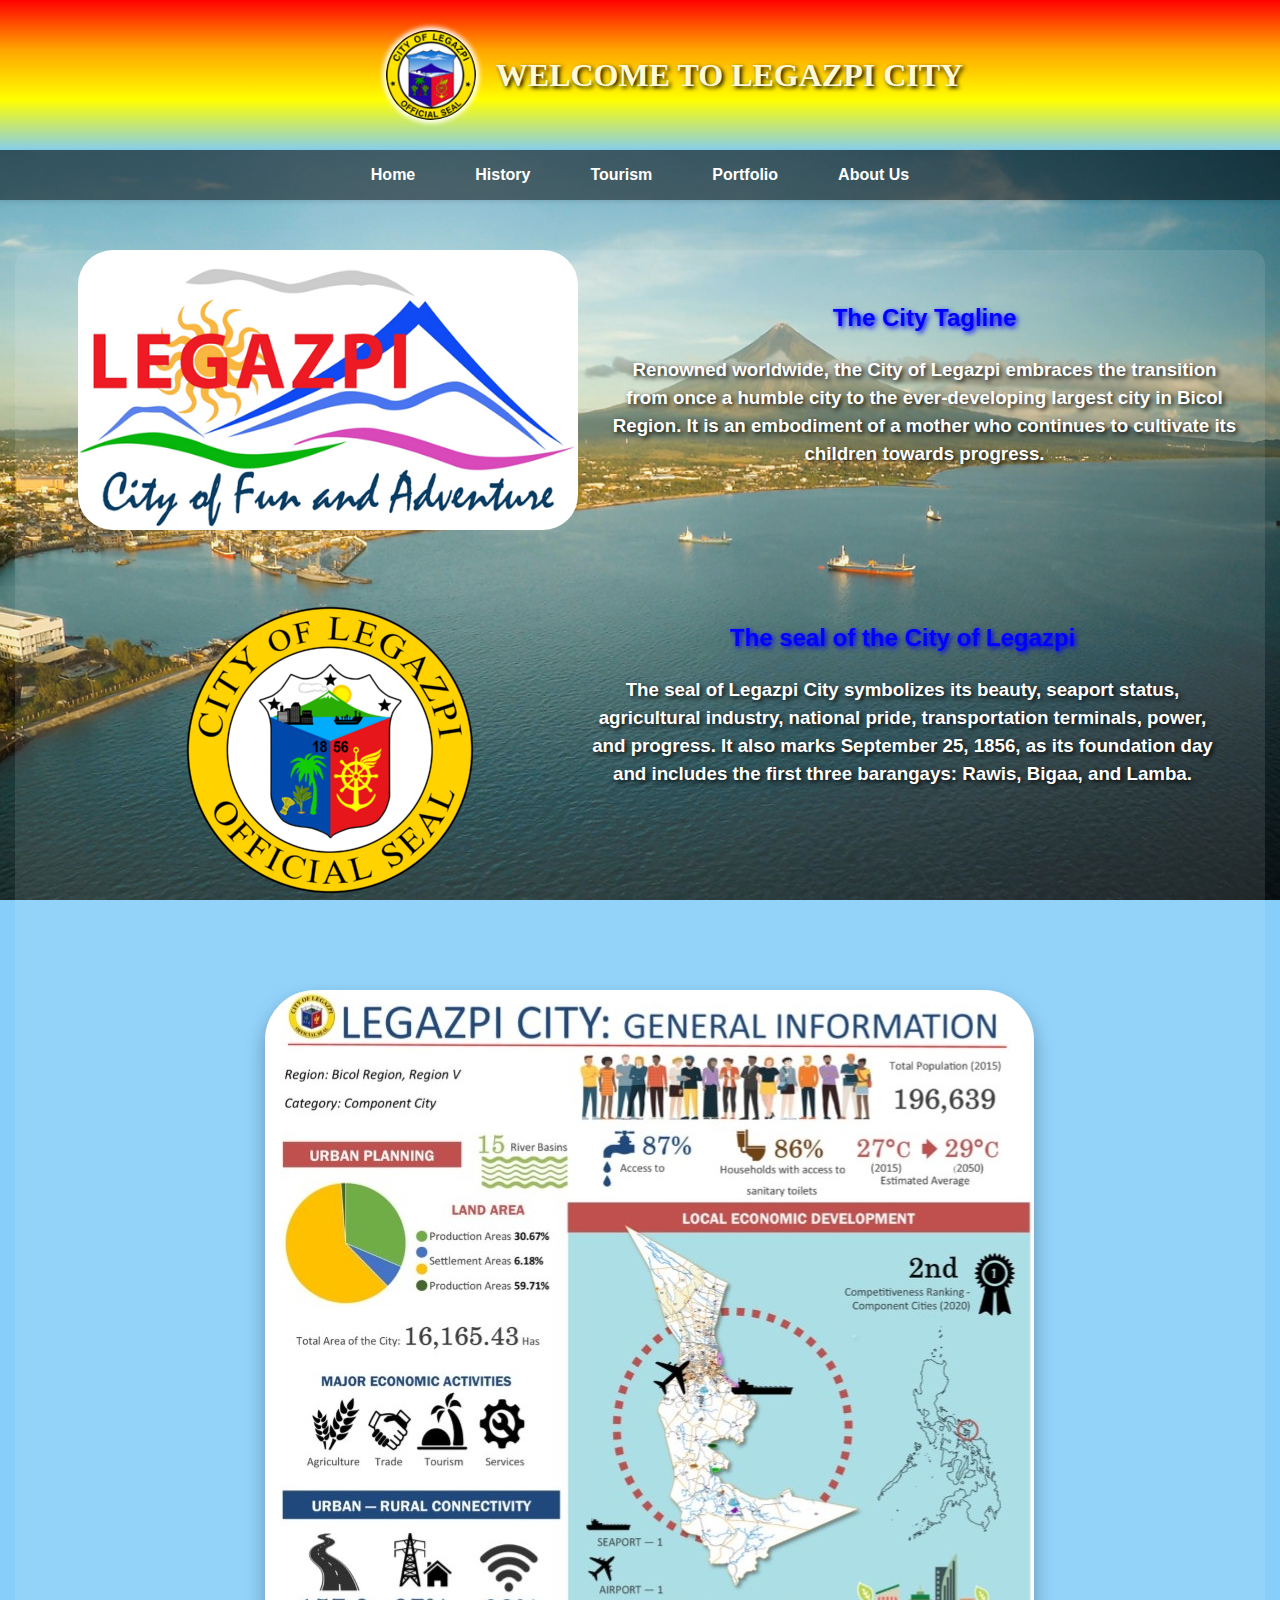
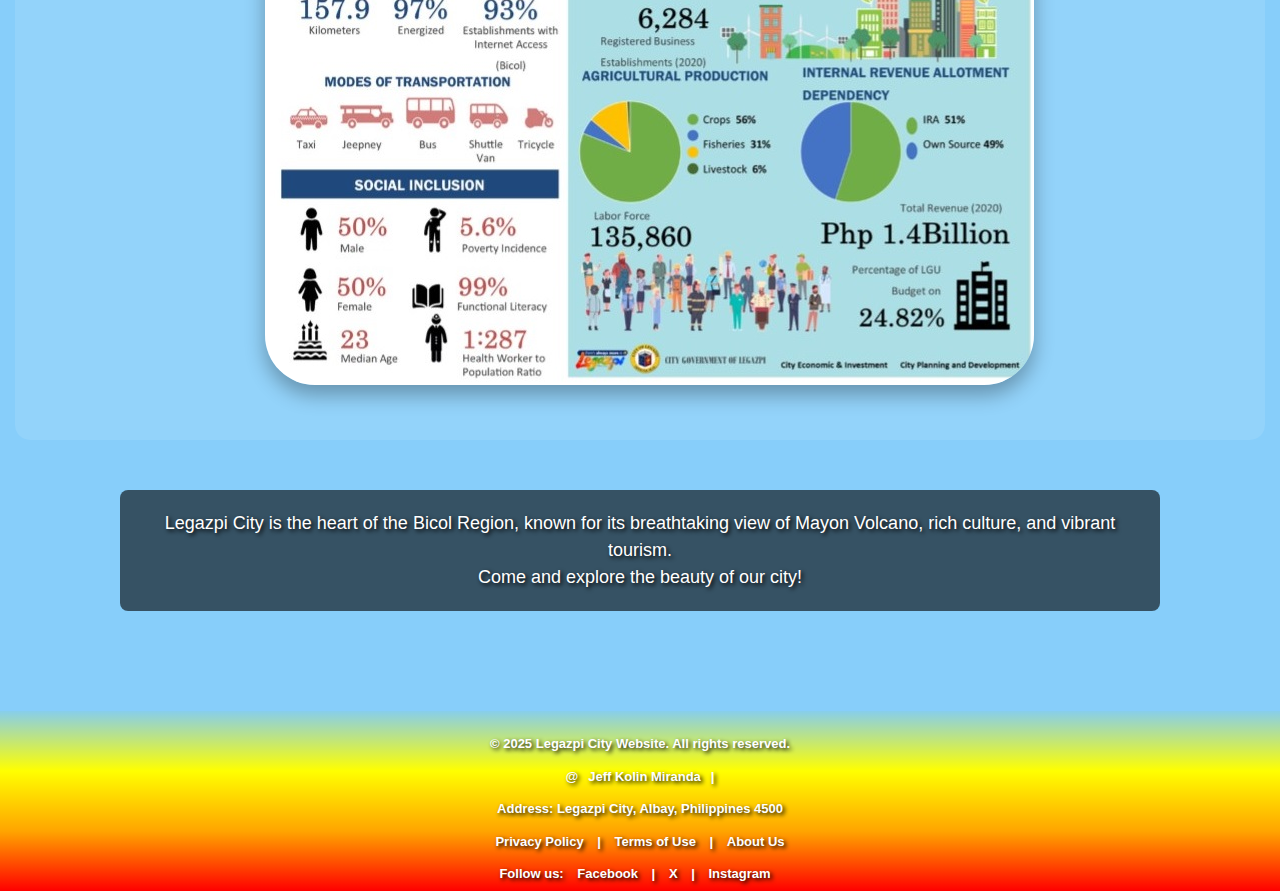
==== about.html @ 15bf1db8 "Add files via upload" ====
<!DOCTYPE html>
<html>
<head>
    <meta charset="UTF-8">
    <title>About Us | Legazpi City</title>
    <link rel="icon" href="images/logo.png" type="image/png">
    <link rel="stylesheet" href="css/style.css">
    <!-- Laog -->
    <style>
    #middle {
    margin-top: 50px;
    border-radius: 15px;
    width: 1250px;
    height: 1790px;
    background: rgba(255, 255, 255, 0.1);
}
    #imgzenter{
        width: 100%;
        height: 1100px;
    }

    #imgzenter img{
        float: center;
        border-radius: 50px;
        margin-top: 80px;
        margin-left: 250px;
        transition: transform 0.5s;
        box-shadow: 0 10px 20px rgba(0, 0, 0, 0.3);
        transition: transform 0.5s, box-shadow 0.3s;
    }
    #imgzenter img:hover{
        transform: scale(1.05);
        box-shadow: 0 15px 30px rgba(0, 0, 0, 0.5);
    }
    #imgzenter1{
        width: 100%;
        height: 350px;
    }
    #imgzenter1 img{
        border-radius: 35px;
        width: 40%;
        height: 80%;
        margin-left: 5%;
        transition: filter 0.5s;
    }

    #imgzenter1 img:hover{
        filter: brightness(1.1);
    }
    #zentertext{
        margin-right: 28px;
        margin-top: 30px;
        width: 50%;
        height: 280px;
        float: right;
    }
    #zentertext h2{
        color: blue;
        text-shadow: 2px 2px 5px blue;
        text-align: center;
        font-family: Comic Sans MS, Garamond, Arial;
    }
     #zentertext h3{
        color: white;
        text-shadow: 2px 2px 5px black;
        text-align: center;
        font-family: Comic Sans MS, Garamond, Arial;
    }
    #zenterlast{
        width: 100%;
        height: 310px;
    }
    #zenterlast img{
        margin-left: 165px;
        transition: filter 0.5s;
    }
     #zenterlast img:hover{
        filter: brightness(1.6);
    }
    #zentertext2{
        width: 50%;
        height: 80%;
        float: right;
        margin-right: 50px;
        font-family: Comic Sans MS, Garamond, Arial;
    }
    #zentertext2 h2{
        color: blue;
        text-align: center;
        text-shadow: 2px 2px 5px blue;
        font-family: Comic Sans MS, Garamond, Arial;
    }
    #zentertext2 h3{
        color: white;
        text-align: center;
        text-shadow: 2px 2px 5px black;
        font-family: Comic Sans MS, Garamond, Arial;
    }


    </style>
</head>
<body>

    <div id="Whole">
        <!-- Header Section -->
        <header id="Header">
            <div id="uphead"> 
                <img id="headlogo" src="images/logo.png" alt="Legazpi City Logo">
                <div id="sidetext">WELCOME TO LEGAZPI CITY</div>
            </div>
        </header>

        <!-- Navigation Bar -->
        <nav id="topnav"> 
            <ul id="boxtext">
                <li><a href="home.html" class="active">Home</a></li>
                <li><a href="history.html">History</a></li>
                <li><a href="tourism.html">Tourism</a></li>
                <li><a href="Portfolio.html">Portfolio</a></li>
                <li><a href="about.html">About Us</a></li>
            </ul>
        </nav>

        <!-- Main Content -->
        <div>
            <div id="middle">
                <div id="Box"> 
                    <div id="imgzenter1"> <img src="images/sidelega.png"> <div id="zentertext"> <h2>The City Tagline</h2><h3>Renowned worldwide, the City of Legazpi embraces the transition from once a humble city to the ever-developing largest city in Bicol Region. It is an embodiment of a mother who continues to cultivate its children towards progress.
</h3></div> </div>
                <div id="zenterlast"> <img src="images/logoph.png"> <div id="zentertext2"> <h2> The seal of the City of Legazpi <h2> <h3> The seal of Legazpi City symbolizes its beauty, seaport status, agricultural industry, national pride, transportation terminals, power, and progress. It also marks September 25, 1856, as its foundation day and includes the first three barangays: Rawis, Bigaa, and Lamba.</h3></div></div>
                <div id="imgzenter"> <img src="images/about.jpg"> </div>
                </div>
              </div>
            <div id="full"> 
                <p id="intro">
                    Legazpi City is the heart of the Bicol Region, known for its breathtaking view of Mayon Volcano, 
                    rich culture, and vibrant tourism. <br> Come and explore the beauty of our city!
                </p>
            </div>
        </div>

        <!-- Footer Section -->
        <div id="footer">
            <div id="fLeft">
                <p>© 2025 Legazpi City Website. All rights reserved.</p>
                <p>@<a href="https://www.facebook.com/jeffkolin.miranda">Jeff Kolin Miranda</a>|</p>
                <p>Address: Legazpi City, Albay, Philippines 4500</p>
                <p>
                    <a href="#">Privacy Policy</a> | 
                    <a href="#">Terms of Use</a> | 
                    <a href="#">About Us</a>
                </p>
                <p>
                    Follow us: 
                    <a href="https://www.facebook.com" target="_blank">Facebook</a> | 
                    <a href="https://x.com/" target="_blank">X</a> | 
                    <a href="https://www.instagram.com" target="_blank">Instagram</a>
                </p>
            </div>
        </div>
    </div>

</body>
</html>
---- css/style.css ----
/* General Styles */ /* color block first */
body {
    line-height: 1.5;
    margin: 0;
    font-family: Arial, sans-serif;
    background: url("../images/back.jpg") no-repeat center fixed;
    background-size: cover;
    background-color: lightskyblue;
}

/* Main */
#Whole {
    max-width: 1350px;
    margin: auto;
    display: flex;
    flex-direction: column;
    align-items: center;
}


/* Header */
#Header {
    width: 100%;
}

#uphead {
    width: 1329px;
    height: 130px;
    background: linear-gradient(to bottom, red, orange, yellow, skyblue);
    display: flex;
    align-items: center;
    justify-content: center;
    padding: 10px;
}

/* Logo */
#headlogo {
    width: 90px;
    height: 90px;
    box-shadow: 0px 0px 5px 3px white; /* glow likod */
    border-radius: 50%;
    transition: all 0.3s;
}

#headlogo:hover {
    box-shadow: 0px 0px 8px 5px white;  /* nairo ma glow */ /* shadow: hori, verti, blur, spread rad, color*/
    cursor: pointer;
}

#headlogo:active {
    transform: scale(0.95);
}

#sidetext {
    font-family: Garamond, serif;
    color: #fff9d6; /* Pale */
    font-weight: bold;
    font-size: 32px;
    text-shadow: 2px 2px 4px black; /* h-offset v-offset blur spread color */
    margin-left: 20px;
}


/* Navigation Bar */
#topnav {  /* new div nav */
    width: 100%;
    height: 50px;
    background: rgba(0, 0, 0, 0.5);
    display: flex;
    align-items: center;
    justify-content: center;
    box-shadow: 0px 2px 4px rgba(0, 0, 0, 0.1);
}

#topnav:hover {
    background: none; /* top nav hover turn none */
    transition: background 0.3s;
}

#topnav ul {
    list-style-type: none; 
    padding: 0;
    margin: 0;
    display: flex;
    gap: 20px;
}

#topnav ul li {
    display: inline-block;  /* side by side */
}

#topnav ul li a {  
    text-decoration: none;
    color: white;
    font-weight: bold;
    padding: 14px 20px; /* top-bot  left-rig*/
    border-radius: 4px;
    transition: background-color 0.3s, color 0.5s, text-shadow 0.5s;
}

#topnav ul li a:hover {
    background-color: rgba(255, 255, 255, 0.2);
    text-shadow: 0px 5px 5px #085FC8 ;
    color: #085FC8;    
}

#topnav ul li a:active {
    background-color: rgba(255, 255, 255, 0.4);
}

/* Intro Text didnt change*/
#intro {
    font-size: 18px;
    color: white;
    text-align: center;
    text-shadow: 2px 2px 4px black;
    margin: 50px auto;
    padding: 20px;
    background: rgba(0, 0, 0, 0.6);
    border-radius: 8px;
    width: 80%;
}

#intro:hover {
    background: none;
    transition: background-color 0.3s;
    text-shadow: 2px 2px 4px #085FC8;
}

/* Footer */
#footer {
    background: linear-gradient(to top, red, orange, yellow, skyblue);
    width: 1329px;
    height: 160px;
    color: white;
    text-align: center;
    font-weight: bold;
    margin-top: 50px;
    padding: 10px;
    color: white;
    position: relative;
    text-shadow: 2px 2px 4px black;
    font-size: 13px;
}


#footer a {
    color: white;
    text-decoration: none;
    margin: 0 10px;
}

#footer a:hover {
    text-decoration: none;
    color: skyblue;
}


/* Inside */
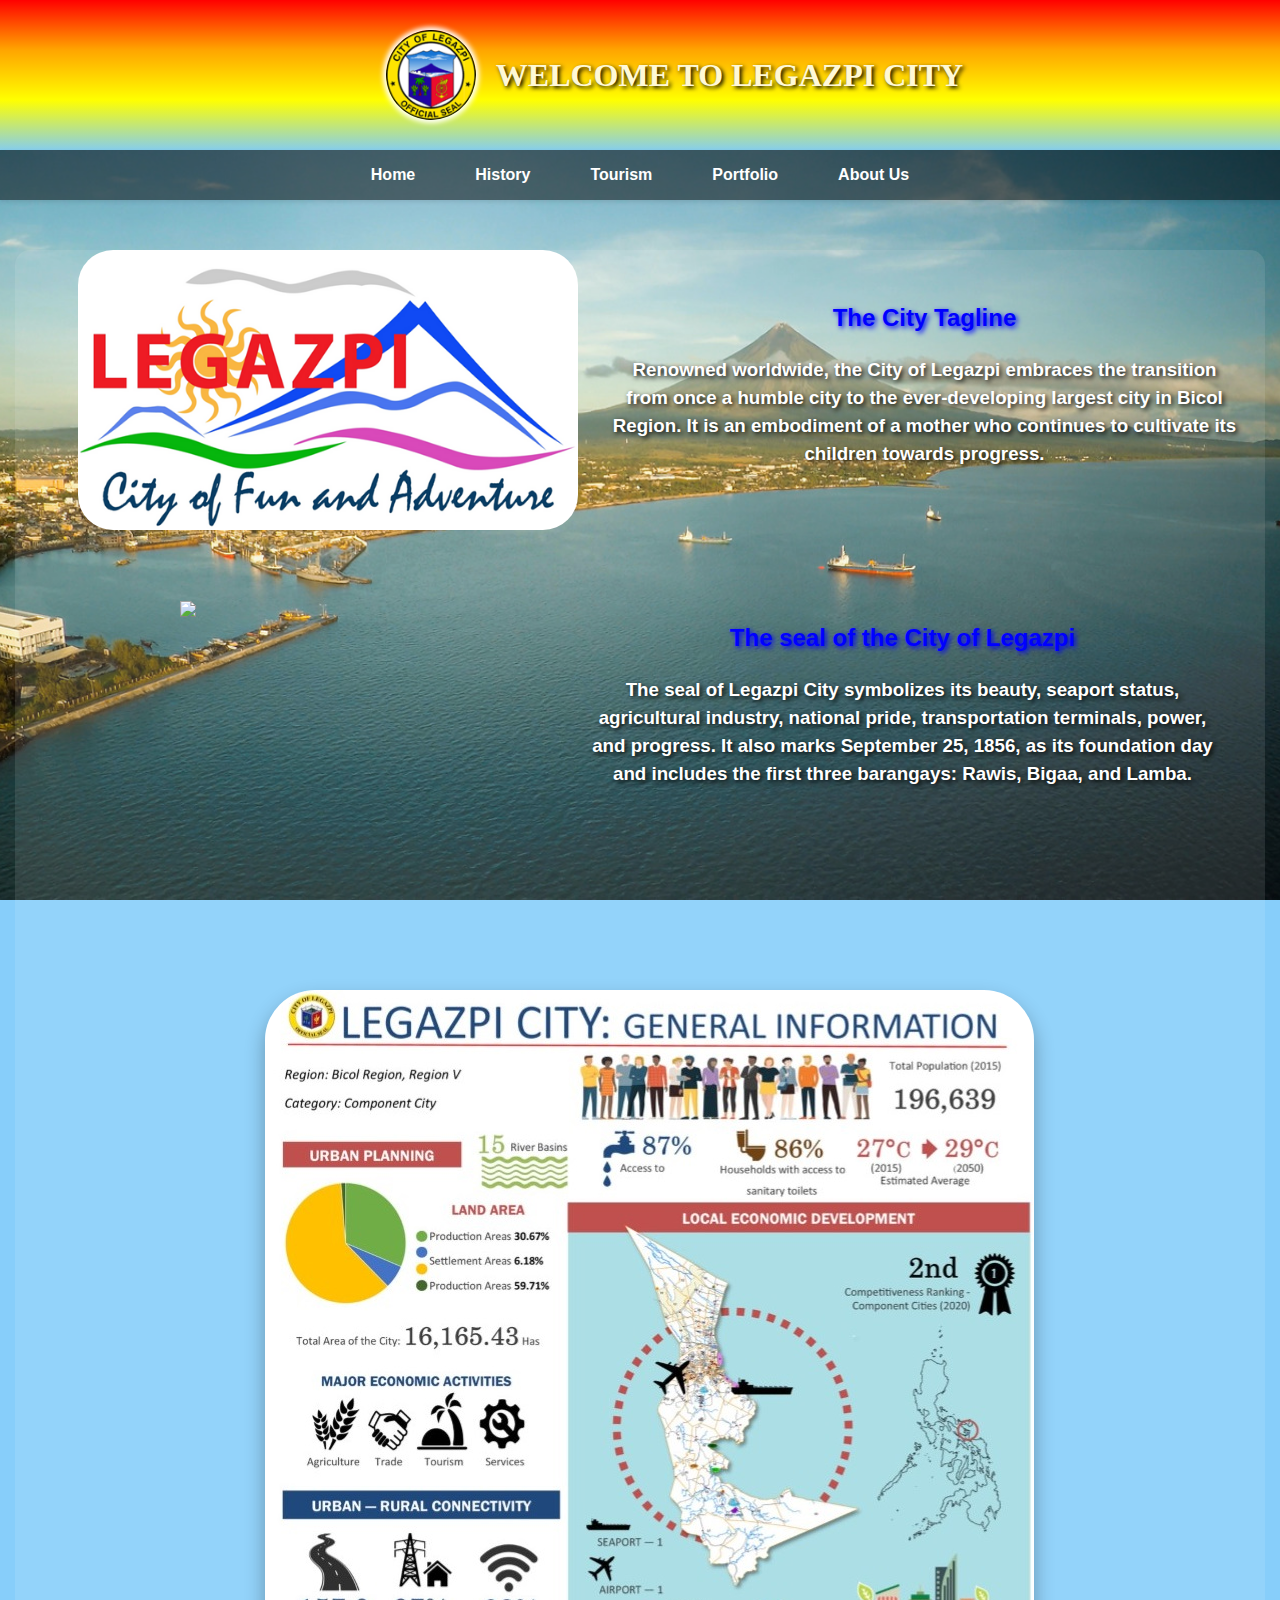
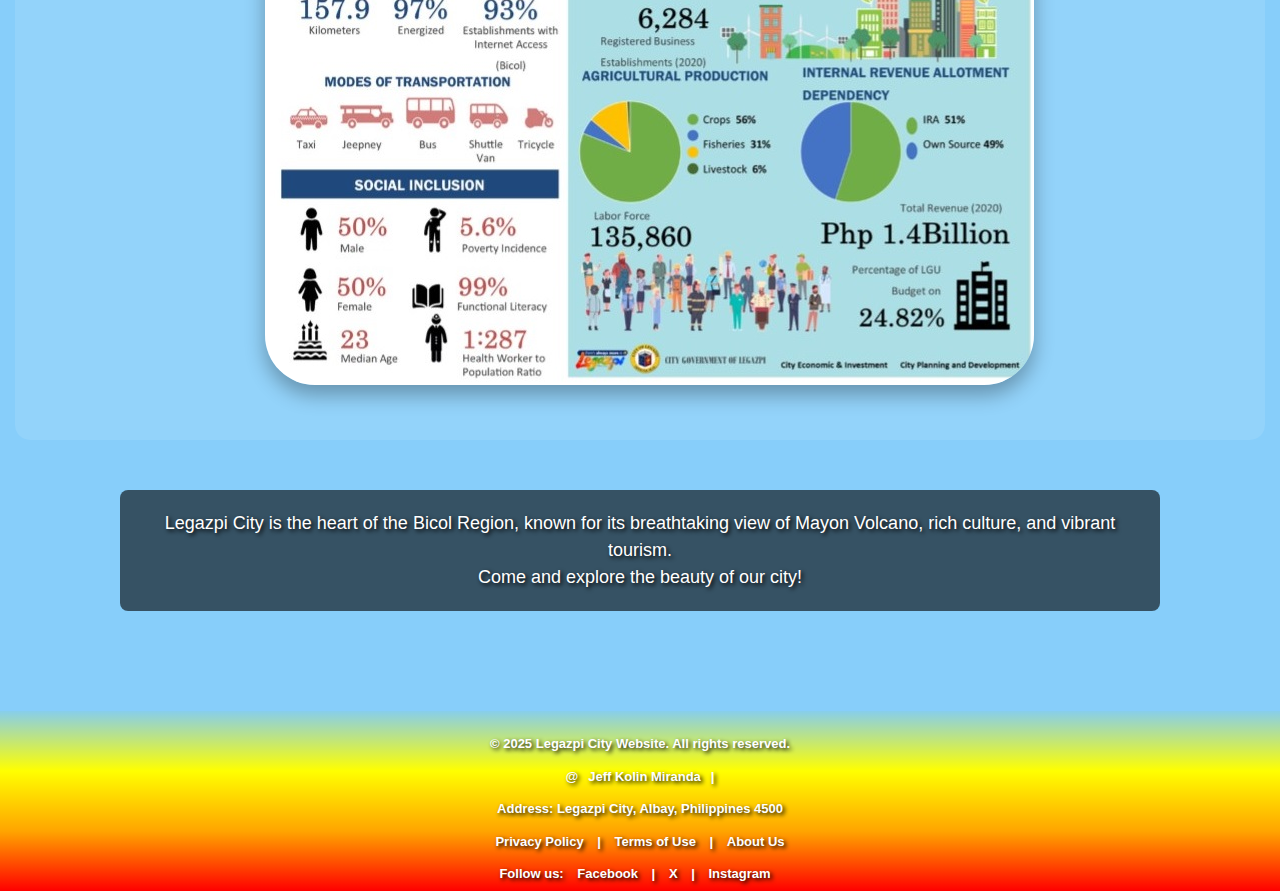
==== commit 2fb6b195: "Update about.html" ====
--- a/about.html
+++ b/about.html
@@ -128,7 +128,7 @@
                 <div id="Box"> 
                     <div id="imgzenter1"> <img src="images/sidelega.png"> <div id="zentertext"> <h2>The City Tagline</h2><h3>Renowned worldwide, the City of Legazpi embraces the transition from once a humble city to the ever-developing largest city in Bicol Region. It is an embodiment of a mother who continues to cultivate its children towards progress.
 </h3></div> </div>
-                <div id="zenterlast"> <img src="images/logoph.png"> <div id="zentertext2"> <h2> The seal of the City of Legazpi <h2> <h3> The seal of Legazpi City symbolizes its beauty, seaport status, agricultural industry, national pride, transportation terminals, power, and progress. It also marks September 25, 1856, as its foundation day and includes the first three barangays: Rawis, Bigaa, and Lamba.</h3></div></div>
+                <div id="zenterlast"> <img src="images/Tourism_img/logoph.png"> <div id="zentertext2"> <h2> The seal of the City of Legazpi <h2> <h3> The seal of Legazpi City symbolizes its beauty, seaport status, agricultural industry, national pride, transportation terminals, power, and progress. It also marks September 25, 1856, as its foundation day and includes the first three barangays: Rawis, Bigaa, and Lamba.</h3></div></div>
                 <div id="imgzenter"> <img src="images/about.jpg"> </div>
                 </div>
               </div>
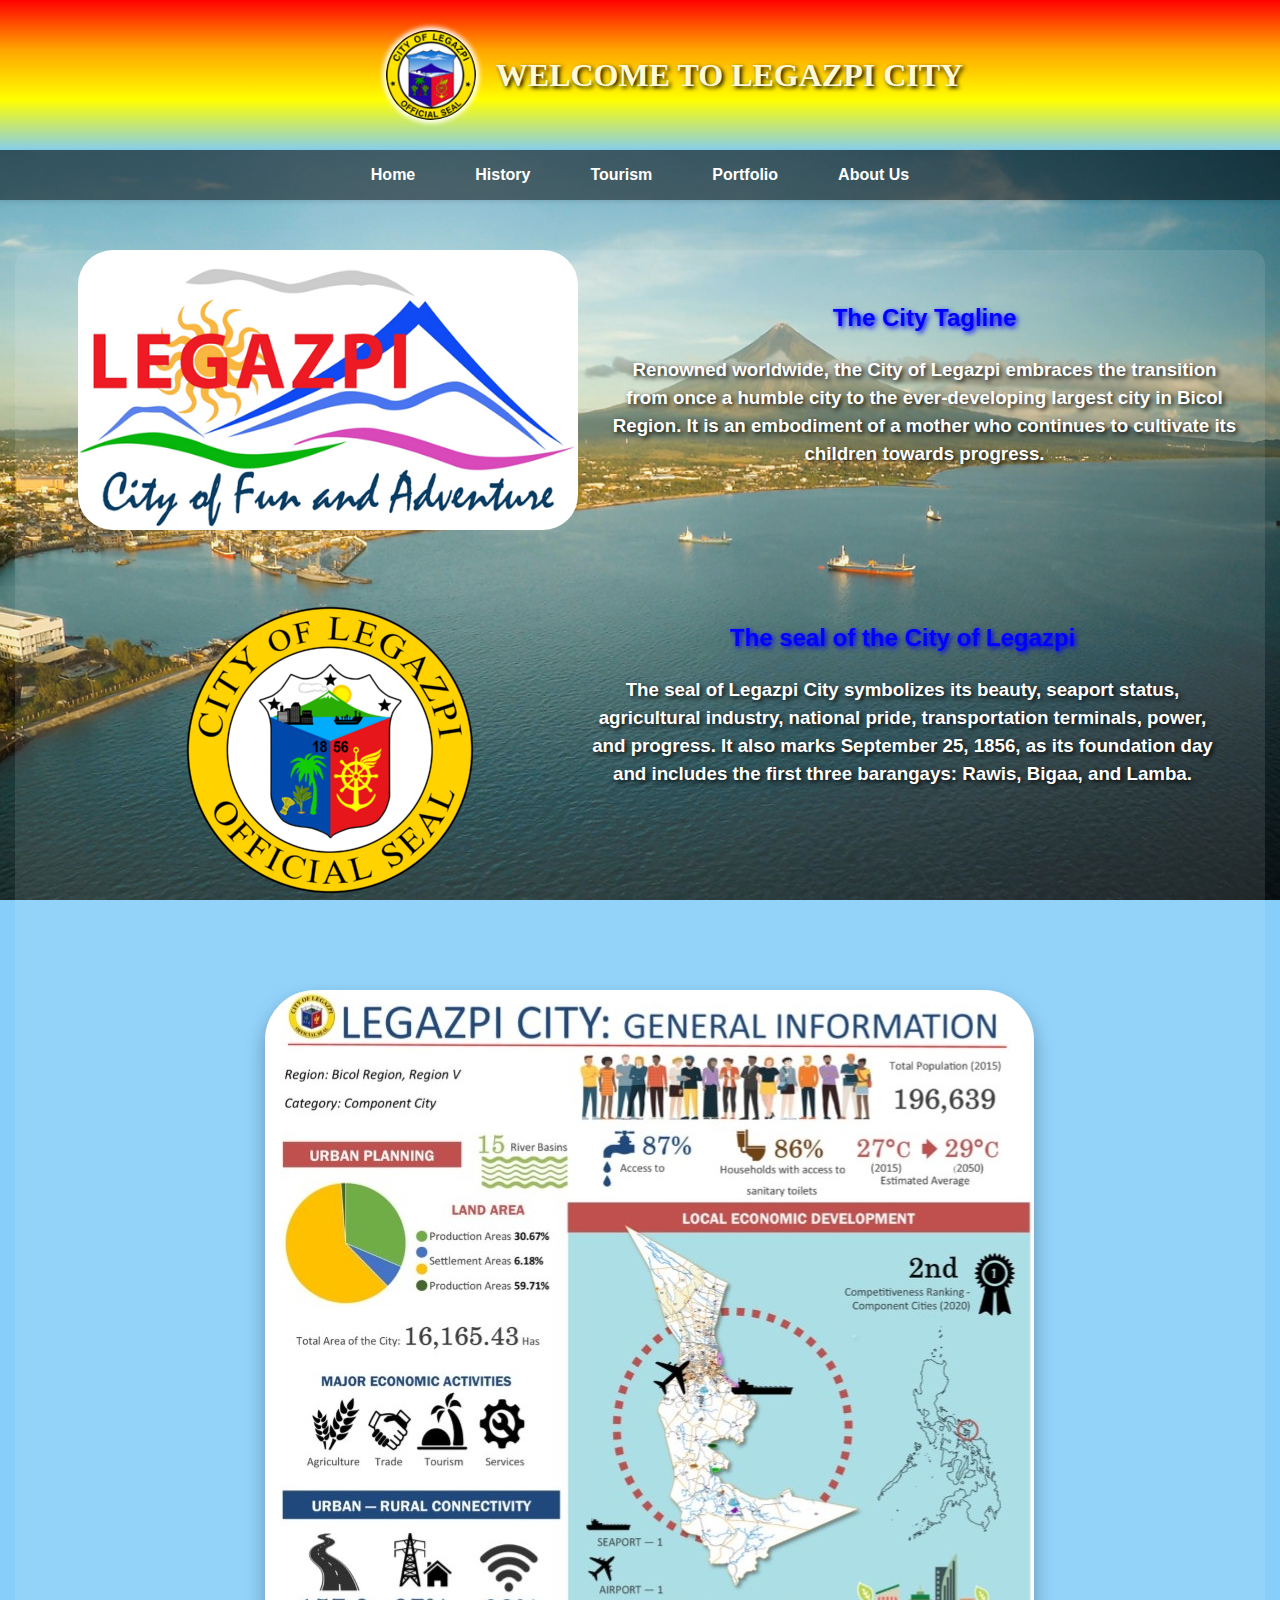
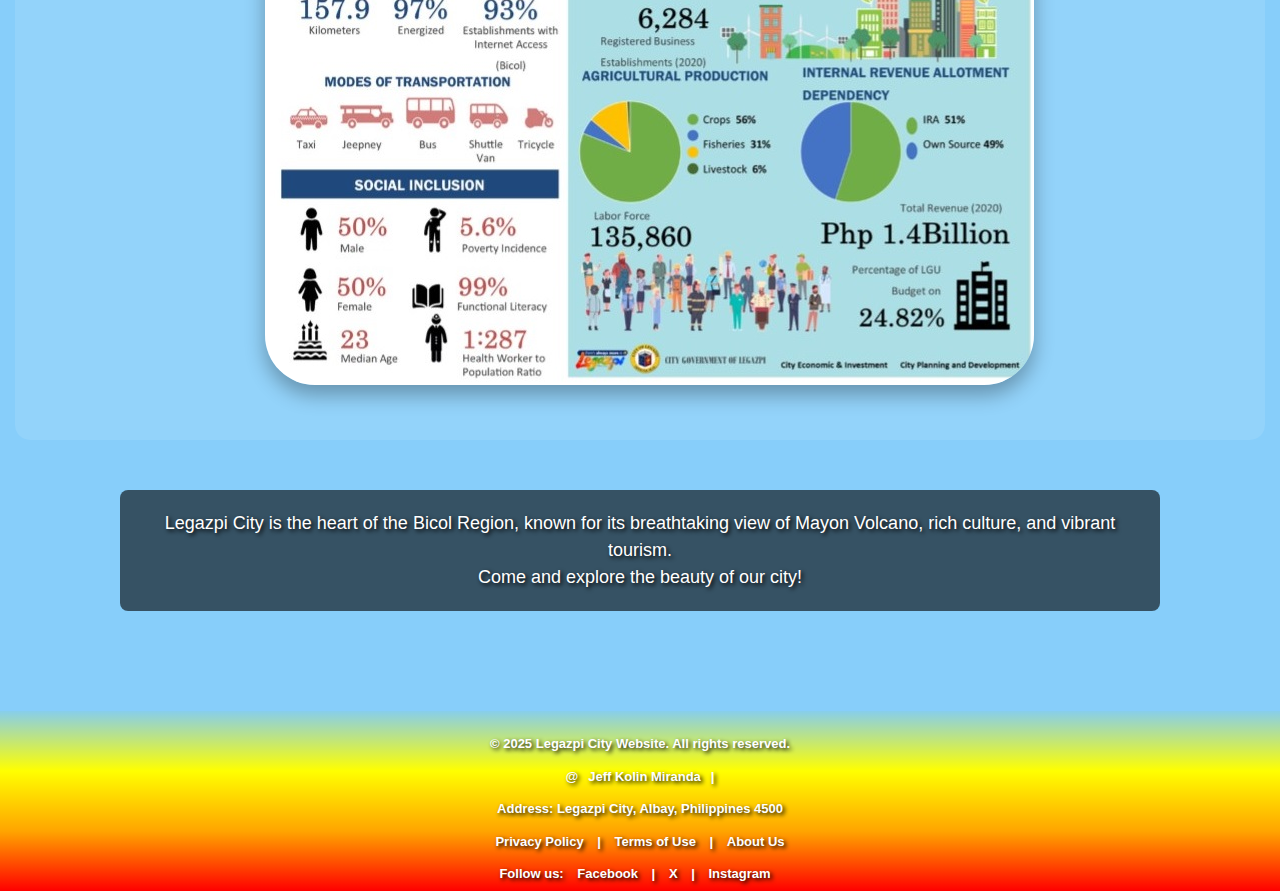
==== commit ec9787eb: "Update about.html" ====
--- a/about.html
+++ b/about.html
@@ -128,7 +128,7 @@
                 <div id="Box"> 
                     <div id="imgzenter1"> <img src="images/sidelega.png"> <div id="zentertext"> <h2>The City Tagline</h2><h3>Renowned worldwide, the City of Legazpi embraces the transition from once a humble city to the ever-developing largest city in Bicol Region. It is an embodiment of a mother who continues to cultivate its children towards progress.
 </h3></div> </div>
-                <div id="zenterlast"> <img src="images/Tourism_img/logoph.png"> <div id="zentertext2"> <h2> The seal of the City of Legazpi <h2> <h3> The seal of Legazpi City symbolizes its beauty, seaport status, agricultural industry, national pride, transportation terminals, power, and progress. It also marks September 25, 1856, as its foundation day and includes the first three barangays: Rawis, Bigaa, and Lamba.</h3></div></div>
+                <div id="zenterlast"> <img src="images/logoPh.png"> <div id="zentertext2"> <h2> The seal of the City of Legazpi <h2> <h3> The seal of Legazpi City symbolizes its beauty, seaport status, agricultural industry, national pride, transportation terminals, power, and progress. It also marks September 25, 1856, as its foundation day and includes the first three barangays: Rawis, Bigaa, and Lamba.</h3></div></div>
                 <div id="imgzenter"> <img src="images/about.jpg"> </div>
                 </div>
               </div>
